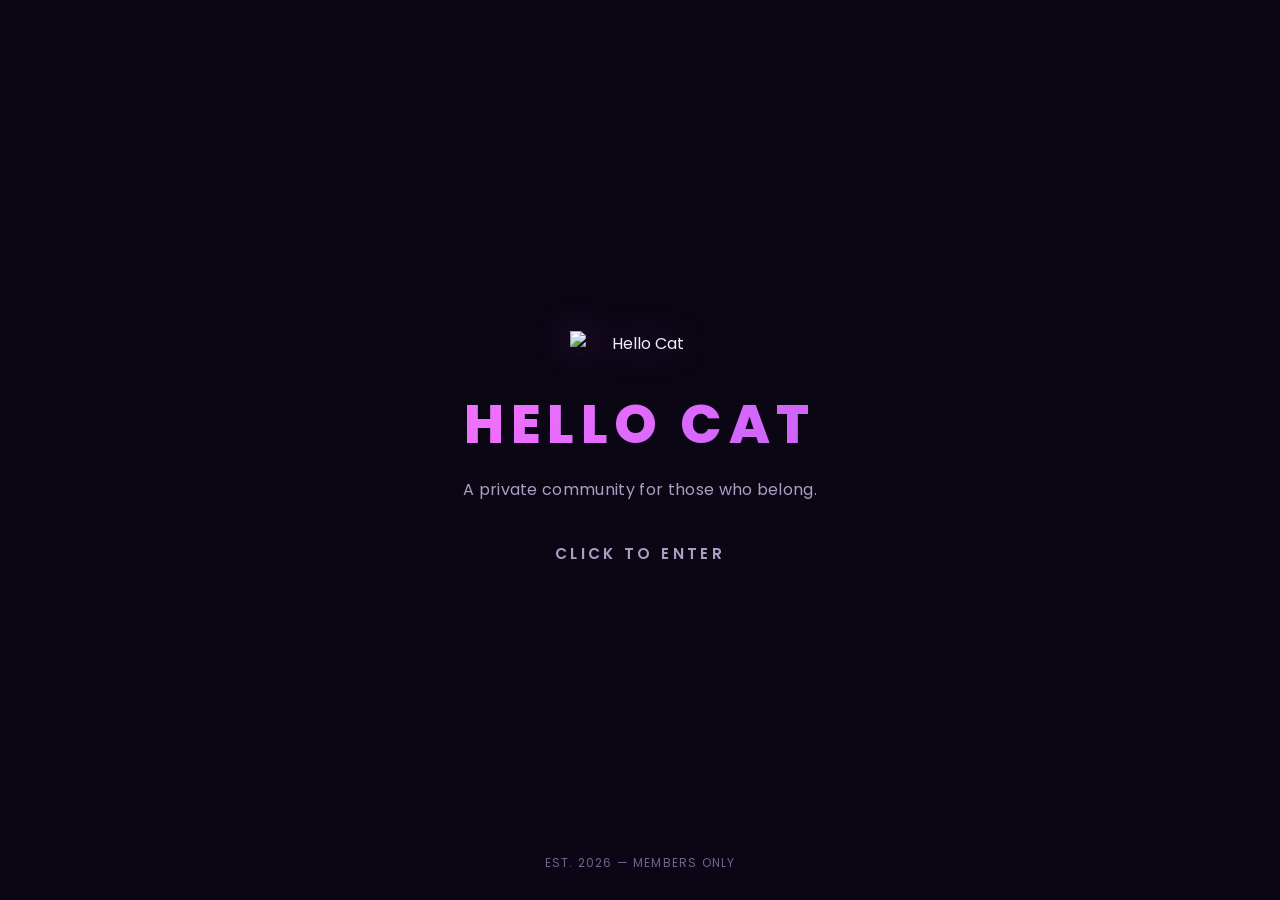
==== index.html @ c3f555b9 "Add files via upload" ====
<!DOCTYPE html>
<html lang="en">
<head>
<meta charset="UTF-8">
<meta name="viewport" content="width=device-width, initial-scale=1.0">
<meta name="description" content="Hello Cat (HC) is a hacking and development collective focused on cybersecurity, programming, reverse engineering, and electronics.">
<meta name="theme-color" content="#0a0613">
<meta name="robots" content="index, follow">
<link rel="canonical" href="https://helloc.at/">

<!-- Open Graph / Social Media Preview -->
<meta property="og:site_name" content="Hello Cat">
<meta property="og:title" content="Hello Cat">
<meta property="og:description" content="Hello Cat (HC) is a hacking and development collective focused on cybersecurity, programming, reverse engineering, and electronics.">
<meta property="og:type" content="website">
<meta property="og:url" content="https://helloc.at/">
<meta property="og:image" content="https://helloc.at/assets/embed.png">
<meta property="og:image:type" content="image/png">
<meta property="og:image:width" content="512">
<meta property="og:image:height" content="512">
<meta property="og:image:alt" content="Hello Cat emblem">

<!-- Twitter / Discord Card -->
<meta name="twitter:card" content="summary">
<meta name="twitter:title" content="Hello Cat">
<meta name="twitter:description" content="Hello Cat (HC) is a hacking and development collective focused on cybersecurity, programming, reverse engineering, and electronics.">
<meta name="twitter:image" content="https://helloc.at/assets/embed.png">
<meta name="twitter:image:alt" content="Hello Cat emblem">

<title>Hello Cat</title>
<link rel="icon" href="assets/logo.webp" type="image/webp">
<link rel="apple-touch-icon" href="assets/embed.png">
<link rel="preconnect" href="https://fonts.googleapis.com">
<link rel="preconnect" href="https://fonts.gstatic.com" crossorigin>
<link href="https://fonts.googleapis.com/css2?family=Poppins:wght@400;500;600;700&display=swap" rel="stylesheet">
<link rel="stylesheet" href="css/reset.css?v=5">
<link rel="stylesheet" href="css/variables.css?v=5">
<link rel="stylesheet" href="css/gate.css?v=5">
<link rel="stylesheet" href="css/layout.css?v=5">
<link rel="stylesheet" href="css/components.css?v=5">
<link rel="stylesheet" href="css/tabs.css?v=5">
<link rel="stylesheet" href="css/modal.css?v=5">
<link rel="stylesheet" href="css/animations.css?v=5">
<link rel="stylesheet" href="css/responsive.css?v=5">
<link rel="stylesheet" href="css/music-player.css?v=5">
</head>
<body>

<div id="gate" class="gate">
  <div class="gate__bg"></div>

  <div class="gate__content">
    <img class="logo logo--xl" src="assets/logo.webp" alt="Hello Cat">
    <h1 class="gate__title">HELLO CAT</h1>
    <p class="gate__subtitle">A private community for those who belong.</p>
    <button id="enterBtn" class="btn btn--enter" type="button">
      <span>Click to Enter</span>
    </button>
  </div>

  <div class="gate__footer">est. 2026 &mdash; members only</div>
</div>

<div id="app" class="app" hidden>
  <header class="topbar">
    <div class="topbar__brand">
      <img class="logo logo--sm" src="assets/logo.webp" alt="Hello Cat">
      <span class="topbar__name">HELLO CAT</span>
    </div>
    <nav class="tabs" role="tablist" aria-label="Main navigation">
      <span class="tabs__indicator" aria-hidden="true"></span>
      <button class="tabs__item is-active" role="tab" aria-selected="true" data-tab="faces" type="button">Faces of HC</button>
      <button class="tabs__item" role="tab" aria-selected="false" data-tab="discord" type="button">Discord</button>
      <button class="tabs__item" role="tab" aria-selected="false" data-tab="store" type="button">Store</button>
    </nav>
    <button class="burger" id="burgerBtn" type="button" aria-label="Toggle menu">
      <span></span><span></span><span></span>
    </button>
  </header>

  <nav class="tabs tabs--mobile" id="mobileTabs" role="tablist" aria-label="Main navigation mobile" hidden>
    <span class="tabs__indicator" aria-hidden="true"></span>
    <button class="tabs__item is-active" role="tab" aria-selected="true" data-tab="faces" type="button">Faces of HC</button>
    <button class="tabs__item" role="tab" aria-selected="false" data-tab="discord" type="button">Discord</button>
    <button class="tabs__item" role="tab" aria-selected="false" data-tab="store" type="button">Store</button>
  </nav>

  <main class="main">

    <section class="panel is-active" id="panel-faces" role="tabpanel">
      <div class="section-head">
        <h2>Faces of HC</h2>
        <p>Meet the members behind the name.</p>
      </div>
      <div class="members-grid" id="membersGrid"></div>
    </section>

    <section class="panel" id="panel-discord" role="tabpanel" hidden>
      <div class="section-head">
        <h2>Join the Discord</h2>
        <p>Come hang out, chat, and stay up to date.</p>
      </div>
      <div class="discord-card">
        <div class="discord-card__icon">
          <img src="assets/discord-icon.webp" alt="Hello Cat">
        </div>
        <h3 class="discord-card__title" id="discordName">Hello Cat</h3>
        <p class="discord-card__desc">Hello Cat (HC) is a hacking and development collective focused on cybersecurity, programming, reverse engineering, and electronics. Explore projects, collaborate, and join the team through technical challenges.</p>
        <div class="discord-card__stats">
          <div>
            <strong id="onlineCount">0</strong>
            <span><i class="online-dot"></i>Online Now</span>
          </div>
        </div>
        <a class="btn btn--discord" id="discordInvite" href="https://discord.gg/" target="_blank" rel="noopener noreferrer">Join Server</a>
      </div>
    </section>

    <section class="panel" id="panel-store" role="tabpanel" hidden>
      <div class="section-head">
        <h2>Store</h2>
        <p>Official Hello Cat items and perks.</p>
      </div>
      <div class="store-grid" id="storeGrid" hidden></div>
      <div class="coming-soon" id="storeEmpty">
        <span class="coming-soon__icon">
          <svg viewBox="0 0 24 24" fill="none" stroke="currentColor" stroke-width="1.6"><path d="M21 8l-9-5-9 5 9 5 9-5z"/><path d="M3 8v8l9 5 9-5V8"/><path d="M12 13v8"/></svg>
        </span>
        <h3 class="coming-soon__title">Coming Soon</h3>
        <p class="coming-soon__desc">The store is still brewing. Check back soon.</p>
      </div>
    </section>

  </main>

  <footer class="site-footer">
    <span>&copy; 2026 Hello Cat. <button class="footer-link" id="disclaimerTrigger" type="button">All rights reserved.</button></span>
  </footer>

  <div class="music-player" id="musicPlayer">
    <audio id="musicPlayerAudio" src="assets/audio/eclipse.mp3" preload="metadata" loop></audio>
    <div class="music-player__bar">
      <span class="music-player__label">Now Playing</span>
      <button class="music-player__toggle" id="musicPlayerToggle" type="button" aria-label="Toggle player">
        <svg viewBox="0 0 24 24" fill="none" stroke="currentColor" stroke-width="2" stroke-linecap="round" stroke-linejoin="round"><path d="M6 9l6 6 6-6"/></svg>
      </button>
    </div>
    <div class="music-player__frame-wrap">
      <div class="music-player__controls">
        <button class="music-player__vinyl" id="musicPlayerPlay" type="button" aria-label="Play">
          <span class="music-player__vinyl-disc">
            <span class="music-player__vinyl-label"></span>
          </span>
          <span class="music-player__play-icon">
            <svg class="icon-play" viewBox="0 0 24 24" fill="currentColor"><path d="M8 5v14l11-7z"/></svg>
            <svg class="icon-pause" viewBox="0 0 24 24" fill="currentColor"><path d="M6 5h4v14H6zM14 5h4v14h-4z"/></svg>
          </span>
        </button>
        <div class="music-player__meta">
          <div class="music-player__track">Eclipse</div>
          <div class="music-player__artist">Hotel Pools</div>
          <div class="music-player__progress">
            <div class="music-player__progress-fill" id="musicPlayerProgressFill"></div>
          </div>
        </div>
      </div>
    </div>
  </div>
</div>

<div class="modal" id="disclaimerModal" hidden>
  <div class="modal__overlay" id="disclaimerOverlay"></div>
  <div class="modal__panel" role="dialog" aria-modal="true" aria-labelledby="disclaimerTitle">
    <button class="modal__close" id="disclaimerClose" type="button" aria-label="Close">&times;</button>
    <h3 class="modal__title" id="disclaimerTitle">Responsible Use &amp; Disclaimer</h3>
    <p>Hello Cat develops software for educational, research, and authorized security testing purposes.</p>
    <p>We do not condone or encourage malicious activity, unauthorized access, or unlawful use of our software.</p>
    <p>Users are responsible for ensuring their use of HC software complies with applicable laws and regulations. Hello Cat does not endorse or authorize the misuse of its tools.</p>
  </div>
</div>

<script src="js/data.js?v=4"></script>
<script src="js/gate.js?v=4"></script>
<script src="js/tabs.js?v=4"></script>
<script src="js/modal.js?v=4"></script>
<script src="js/render.js?v=4"></script>
<script src="js/app.js?v=4"></script>
<script src="js/music-player.js?v=4"></script>
<script type="module" src="https://static.cloudflareinsights.com/beacon.min.js/vce701823e78c4301a35b7e07294d87301792088814092" integrity="sha512-UKNk8GbxkABxKcXYuLkO16EleLGUkcvJWtpSNmExE0Too3ZaFAxTscNWEc1OdAv5/BikHawapSCaiD2XCmp+Bw==" data-cf-beacon='{"version":"2024.11.0","token":"ff974909bb284272913c31da78ba11cb","r":1,"spa":2}' crossorigin="anonymous"></script>
</body>
</html>
---- css/variables.css ----
:root {
  --color-bg: #0a0613;
  --color-bg-alt: #120a22;
  --color-surface: #16102a;
  --color-surface-alt: #1c1333;
  --color-border: #2c2049;

  --color-text: #f1edf9;
  --color-text-muted: #a99fc2;
  --color-text-faint: #6f6490;

  --color-primary: #a855f7;
  --color-primary-light: #d946ef;
  --color-primary-dark: #7c3aed;

  --gradient-brand: linear-gradient(135deg, #ff5fdb 0%, #a855f7 50%, #7c3aed 100%);
  --gradient-text: linear-gradient(135deg, #f472ff 0%, #a855f7 100%);
  --gradient-bg: radial-gradient(circle at 20% 20%, rgba(168, 85, 247, 0.18), transparent 40%),
    radial-gradient(circle at 80% 70%, rgba(217, 70, 239, 0.14), transparent 45%),
    #0a0613;

  --shadow-glow: 0 0 40px rgba(168, 85, 247, 0.35);
  --shadow-card: 0 10px 30px rgba(0, 0, 0, 0.45);

  --radius-sm: 8px;
  --radius-md: 14px;
  --radius-lg: 22px;
  --radius-full: 999px;

  --header-height: 76px;
  --transition-fast: 0.18s ease;
  --transition-med: 0.35s ease;
}
---- css/gate.css ----
.gate {
  position: fixed;
  inset: 0;
  z-index: 100;
  display: flex;
  flex-direction: column;
  align-items: center;
  justify-content: center;
  background: var(--color-bg);
  overflow: hidden;
  cursor: pointer;
  transition: opacity var(--transition-med), visibility var(--transition-med);
}

.gate.is-leaving {
  opacity: 0;
  visibility: hidden;
  pointer-events: none;
}

.gate__bg {
  position: absolute;
  inset: -2%;
  background: var(--color-bg) url("../assets/background.webp") 75% center / cover no-repeat;
  transition: transform 0.2s ease-out;
  will-change: transform;
}

.gate__bg::after {
  content: "";
  position: absolute;
  inset: 0;
  background: linear-gradient(90deg, rgba(10, 6, 19, 0.75) 0%, rgba(10, 6, 19, 0.55) 35%, rgba(10, 6, 19, 0.15) 60%, transparent 80%);
}

.gate__content {
  position: relative;
  z-index: 2;
  display: flex;
  flex-direction: column;
  align-items: center;
  text-align: center;
  padding: 0 24px;
  animation: gate-rise 0.8s ease both;
}

@keyframes gate-rise {
  from { opacity: 0; transform: translateY(24px); }
  to { opacity: 1; transform: translateY(0); }
}

.gate__title {
  margin-top: 28px;
  font-size: clamp(2.2rem, 6vw, 3.4rem);
  font-weight: 800;
  letter-spacing: 0.12em;
  background: var(--gradient-text);
  -webkit-background-clip: text;
  background-clip: text;
  color: transparent;
}

.gate__subtitle {
  margin-top: 12px;
  color: var(--color-text-muted);
  font-size: 1rem;
  letter-spacing: 0.02em;
}

.btn--enter {
  position: relative;
  margin-top: 40px;
  padding-bottom: 4px;
  font-size: 0.95rem;
  font-weight: 600;
  letter-spacing: 0.22em;
  text-transform: uppercase;
  color: var(--color-text-muted);
  transition: color var(--transition-fast), letter-spacing var(--transition-fast);
}

.btn--enter::after {
  content: "";
  position: absolute;
  left: 50%;
  bottom: 0;
  width: 0;
  height: 1px;
  background: var(--gradient-brand);
  transform: translateX(-50%);
  transition: width var(--transition-med);
}

.btn--enter:hover {
  color: #fff;
  letter-spacing: 0.28em;
}

.btn--enter:hover::after {
  width: 100%;
}

.gate__footer {
  position: absolute;
  bottom: 28px;
  z-index: 2;
  font-size: 0.75rem;
  letter-spacing: 0.1em;
  text-transform: uppercase;
  color: var(--color-text-faint);
}
---- css/layout.css ----
.app {
  min-height: 100vh;
  background: var(--gradient-bg);
}

.logo {
  object-fit: contain;
  filter: drop-shadow(0 0 18px rgba(217, 70, 239, 0.45));
}

.logo--xl {
  width: 140px;
}

.logo--sm {
  width: 40px;
}

.topbar {
  position: sticky;
  top: 0;
  z-index: 40;
  display: grid;
  grid-template-columns: 1fr auto 1fr;
  align-items: center;
  height: var(--header-height);
  padding: 0 32px;
  background: rgba(10, 6, 19, 0.75);
  backdrop-filter: blur(14px);
  border-bottom: 1px solid var(--color-border);
}

.topbar .tabs {
  grid-column: 2;
  justify-self: center;
}

.topbar .burger {
  grid-column: 3;
  justify-self: end;
}

.topbar__brand {
  display: flex;
  align-items: center;
  gap: 12px;
}

.topbar__name {
  font-weight: 700;
  letter-spacing: 0.14em;
  font-size: 0.95rem;
  color: var(--color-text-muted);
}

.burger {
  display: none;
  flex-direction: column;
  gap: 5px;
  padding: 8px;
}

.burger span {
  width: 22px;
  height: 2px;
  background: var(--color-text);
  border-radius: 2px;
  transition: transform var(--transition-fast), opacity var(--transition-fast);
}

.main {
  max-width: 1120px;
  margin: 0 auto;
  padding: 56px 32px 80px;
}

.section-head {
  margin-bottom: 36px;
}

.section-head h2 {
  font-size: clamp(1.6rem, 3vw, 2.2rem);
  font-weight: 800;
  background: var(--gradient-text);
  -webkit-background-clip: text;
  background-clip: text;
  color: transparent;
}

.section-head p {
  margin-top: 8px;
  color: var(--color-text-muted);
}

.site-footer {
  padding: 28px 32px;
  text-align: center;
  color: var(--color-text-faint);
  font-size: 0.8rem;
  border-top: 1px solid var(--color-border);
}

.footer-link {
  color: inherit;
  text-decoration: underline;
  text-underline-offset: 2px;
  text-decoration-color: var(--color-border);
  transition: color var(--transition-fast), text-decoration-color var(--transition-fast);
}

.footer-link:hover {
  color: var(--color-primary-light);
  text-decoration-color: var(--color-primary-light);
}
---- css/components.css ----
.members-grid {
  display: grid;
  grid-template-columns: repeat(auto-fit, minmax(190px, 1fr));
  gap: 26px;
  max-width: 1040px;
  margin: 0 auto;
}

.member-card {
  position: relative;
  padding: 36px 24px 32px;
  background: linear-gradient(165deg, var(--color-surface-alt) 0%, var(--color-surface) 55%);
  border: 1px solid var(--color-border);
  border-radius: var(--radius-lg);
  text-align: center;
  overflow: hidden;
  box-shadow: 0 1px 0 rgba(255, 255, 255, 0.04) inset, 0 16px 28px -20px rgba(0, 0, 0, 0.6);
  transition: transform var(--transition-med), border-color var(--transition-fast), box-shadow var(--transition-med);
}

.member-card::before {
  content: "";
  position: absolute;
  inset: 0;
  background: var(--gradient-brand);
  opacity: 0;
  transition: opacity var(--transition-fast);
}

.member-card::after {
  content: "";
  position: absolute;
  top: -40%;
  left: 50%;
  width: 140%;
  height: 70%;
  background: radial-gradient(circle, rgba(168, 85, 247, 0.35), transparent 65%);
  transform: translateX(-50%);
  opacity: 0;
  transition: opacity var(--transition-med);
  pointer-events: none;
}

.member-card:hover {
  transform: translateY(-10px) scale(1.015);
  border-color: var(--color-primary);
  box-shadow: 0 1px 0 rgba(255, 255, 255, 0.06) inset, 0 24px 40px -18px rgba(0, 0, 0, 0.65), 0 0 0 1px rgba(168, 85, 247, 0.5), var(--shadow-glow);
}

.member-card:hover::before {
  opacity: 0.08;
}

.member-card:hover::after {
  opacity: 1;
}

.member-card:hover .member-card__ring {
  transform: scale(1.05);
}

.member-card__ring {
  position: relative;
  width: 108px;
  height: 108px;
  margin: 0 auto 20px;
  border-radius: 50%;
  padding: 3px;
  background: var(--gradient-brand);
  transition: transform var(--transition-med);
}

.member-card__avatar {
  position: relative;
  width: 100%;
  height: 100%;
  border-radius: 50%;
  overflow: hidden;
  background: var(--color-surface-alt);
  display: flex;
  align-items: center;
  justify-content: center;
  border: 3px solid var(--color-bg);
}

.member-card__avatar img {
  width: 100%;
  height: 100%;
  object-fit: cover;
}

.member-card__fallback {
  display: none;
  align-items: center;
  justify-content: center;
  width: 100%;
  height: 100%;
  font-size: 1.8rem;
  font-weight: 700;
  color: #fff;
  background: var(--gradient-brand);
}

.member-card__name {
  position: relative;
  font-weight: 700;
  font-size: 1.15rem;
}

.member-card__role {
  position: relative;
  margin-top: 4px;
  font-size: 0.78rem;
  font-weight: 600;
  letter-spacing: 0.08em;
  text-transform: uppercase;
  background: var(--gradient-text);
  -webkit-background-clip: text;
  background-clip: text;
  color: transparent;
}

.member-card__bio {
  position: relative;
  margin-top: 14px;
  font-size: 0.88rem;
  color: var(--color-text-muted);
  line-height: 1.6;
}

.discord-card {
  max-width: 460px;
  margin: 0 auto;
  padding: 44px 36px;
  text-align: center;
  background: var(--color-surface);
  border: 1px solid var(--color-border);
  border-radius: var(--radius-lg);
  box-shadow: var(--shadow-card);
}

.discord-card__icon {
  width: 74px;
  height: 74px;
  margin: 0 auto 20px;
  display: flex;
  align-items: center;
  justify-content: center;
  border-radius: 50%;
  overflow: hidden;
  background: var(--color-bg);
  box-shadow: 0 0 0 3px var(--color-surface), 0 0 24px rgba(217, 70, 239, 0.4);
}

.discord-card__icon img {
  width: 100%;
  height: 100%;
  object-fit: cover;
}

.discord-card__title {
  font-size: 1.3rem;
  font-weight: 700;
}

.discord-card__desc {
  margin-top: 10px;
  color: var(--color-text-muted);
  font-size: 0.9rem;
  line-height: 1.6;
}

.discord-card__stats {
  display: flex;
  justify-content: center;
  margin: 28px 0;
}

.discord-card__stats strong {
  display: block;
  font-size: 1.4rem;
  font-weight: 800;
  color: #fff;
}

.discord-card__stats span {
  display: inline-flex;
  align-items: center;
  gap: 6px;
  font-size: 0.75rem;
  letter-spacing: 0.06em;
  text-transform: uppercase;
  color: var(--color-text-faint);
}

.online-dot {
  width: 8px;
  height: 8px;
  border-radius: 50%;
  background: #22c55e;
  box-shadow: 0 0 8px #22c55e;
}

.btn--discord {
  display: inline-block;
  width: 100%;
  padding: 14px;
  font-weight: 700;
  letter-spacing: 0.03em;
  color: #fff;
  background: var(--gradient-brand);
  border-radius: var(--radius-full);
  box-shadow: 0 10px 25px rgba(168, 85, 247, 0.35);
  transition: transform var(--transition-fast), box-shadow var(--transition-fast);
}

.btn--discord:hover {
  transform: translateY(-2px);
  box-shadow: 0 14px 32px rgba(217, 70, 239, 0.45);
}

.store-grid {
  display: grid;
  grid-template-columns: repeat(auto-fit, minmax(230px, 1fr));
  gap: 24px;
}

.store-card {
  position: relative;
  display: flex;
  flex-direction: column;
  background: linear-gradient(165deg, var(--color-surface-alt) 0%, var(--color-surface) 55%);
  border: 1px solid var(--color-border);
  border-radius: var(--radius-lg);
  overflow: hidden;
  box-shadow: 0 1px 0 rgba(255, 255, 255, 0.04) inset, 0 16px 28px -20px rgba(0, 0, 0, 0.6);
  transition: transform var(--transition-med), border-color var(--transition-fast), box-shadow var(--transition-med);
}

.store-card:hover {
  transform: translateY(-8px) scale(1.01);
  border-color: var(--color-primary);
  box-shadow: 0 1px 0 rgba(255, 255, 255, 0.06) inset, 0 24px 40px -18px rgba(0, 0, 0, 0.65), 0 0 0 1px rgba(168, 85, 247, 0.5), var(--shadow-glow);
}

.store-card__media {
  position: relative;
  height: 140px;
  display: flex;
  align-items: center;
  justify-content: center;
  background: var(--color-surface-alt);
  color: var(--color-primary-light);
}

.store-card__media::after {
  content: "";
  position: absolute;
  inset: 0;
  background: var(--gradient-brand);
  opacity: 0.12;
}

.store-card__media svg,
.store-card__media img {
  position: relative;
  width: 46px;
  height: 46px;
}

.store-card__media img {
  width: 100%;
  height: 100%;
  object-fit: cover;
}

.store-card__badge {
  position: absolute;
  top: 12px;
  left: 12px;
  z-index: 1;
  padding: 4px 10px;
  font-size: 0.65rem;
  font-weight: 700;
  letter-spacing: 0.05em;
  text-transform: uppercase;
  border-radius: var(--radius-full);
  background: var(--gradient-brand);
  color: #fff;
}

.store-card__body {
  padding: 18px 20px 22px;
  display: flex;
  flex-direction: column;
  flex: 1;
}

.store-card__title {
  font-weight: 700;
  font-size: 1rem;
}

.store-card__desc {
  margin-top: 6px;
  font-size: 0.82rem;
  color: var(--color-text-muted);
  line-height: 1.5;
  flex: 1;
}

.store-card__footer {
  display: flex;
  align-items: center;
  justify-content: space-between;
  margin-top: 18px;
}

.store-card__price {
  font-weight: 800;
  font-size: 1.1rem;
  color: #fff;
}

.btn--buy {
  padding: 9px 18px;
  font-size: 0.8rem;
  font-weight: 600;
  border-radius: var(--radius-full);
  background: var(--color-surface-alt);
  border: 1px solid var(--color-primary);
  color: var(--color-primary-light);
  transition: background var(--transition-fast), color var(--transition-fast);
}

.btn--buy:hover {
  background: var(--gradient-brand);
  color: #fff;
}

.btn--buy:disabled {
  opacity: 0.5;
  cursor: not-allowed;
}

.btn--buy:disabled:hover {
  background: var(--color-surface-alt);
  color: var(--color-primary-light);
}

.coming-soon {
  display: flex;
  flex-direction: column;
  align-items: center;
  text-align: center;
  padding: 80px 20px;
}

.coming-soon[hidden],
.store-grid[hidden] {
  display: none;
}

.coming-soon__icon {
  width: 74px;
  height: 74px;
  margin-bottom: 24px;
  display: flex;
  align-items: center;
  justify-content: center;
  border-radius: 50%;
  background: var(--color-surface);
  border: 1px solid var(--color-border);
  color: var(--color-primary-light);
  box-shadow: var(--shadow-glow);
}

.coming-soon__icon svg {
  width: 32px;
  height: 32px;
}

.coming-soon__title {
  font-size: 1.6rem;
  font-weight: 800;
  background: var(--gradient-text);
  -webkit-background-clip: text;
  background-clip: text;
  color: transparent;
}

.coming-soon__desc {
  margin-top: 10px;
  color: var(--color-text-muted);
  font-size: 0.9rem;
}
---- css/tabs.css ----
.tabs {
  position: relative;
  display: flex;
  align-items: center;
  gap: 28px;
  padding: 0 4px;
}

.tabs__item {
  padding: 10px 2px;
  font-size: 0.9rem;
  font-weight: 600;
  letter-spacing: 0.02em;
  color: var(--color-text-muted);
  transition: color var(--transition-fast);
}

.tabs__item:hover {
  color: var(--color-text);
}

.tabs__item.is-active {
  color: #fff;
}

.tabs--mobile {
  display: none;
  margin: 16px 20px 0;
  padding: 14px 20px;
  background: var(--color-surface);
  border: 1px solid var(--color-border);
  border-radius: var(--radius-md);
  flex-wrap: wrap;
  justify-content: center;
  gap: 24px;
}

.panel {
  animation: panel-fade 0.4s ease both;
}

.panel[hidden] {
  display: none;
}

@keyframes panel-fade {
  from { opacity: 0; transform: translateY(10px); }
  to { opacity: 1; transform: translateY(0); }
}
---- css/modal.css ----
.modal {
  position: fixed;
  inset: 0;
  z-index: 200;
  display: flex;
  align-items: center;
  justify-content: center;
  padding: 24px;
}

.modal[hidden] {
  display: none;
}

.modal__overlay {
  position: absolute;
  inset: 0;
  background: rgba(5, 3, 10, 0.8);
  backdrop-filter: blur(6px);
  animation: fade-up 0.25s ease both;
}

.modal__panel {
  position: relative;
  z-index: 1;
  max-width: 480px;
  width: 100%;
  max-height: 80vh;
  overflow-y: auto;
  padding: 36px 32px;
  background: var(--color-surface);
  border: 1px solid var(--color-border);
  border-radius: var(--radius-lg);
  box-shadow: var(--shadow-card), var(--shadow-glow);
  animation: fade-up 0.3s cubic-bezier(0.22, 1, 0.36, 1) both;
}

.modal__close {
  position: absolute;
  top: 16px;
  right: 16px;
  width: 32px;
  height: 32px;
  display: flex;
  align-items: center;
  justify-content: center;
  font-size: 1.4rem;
  line-height: 1;
  color: var(--color-text-muted);
  border-radius: 50%;
  transition: color var(--transition-fast), background var(--transition-fast);
}

.modal__close:hover {
  color: #fff;
  background: var(--color-surface-alt);
}

.modal__title {
  font-size: 1.2rem;
  font-weight: 800;
  margin-bottom: 16px;
  padding-right: 24px;
  background: var(--gradient-text);
  -webkit-background-clip: text;
  background-clip: text;
  color: transparent;
}

.modal__panel p {
  font-size: 0.88rem;
  line-height: 1.65;
  color: var(--color-text-muted);
}

.modal__panel p + p {
  margin-top: 14px;
}
---- css/animations.css ----
@keyframes fade-up {
  from { opacity: 0; transform: translateY(18px); }
  to { opacity: 1; transform: translateY(0); }
}

@keyframes gradient-shift {
  0% { background-position: 0% 50%; }
  50% { background-position: 100% 50%; }
  100% { background-position: 0% 50%; }
}

@keyframes shimmer {
  0% { transform: translateX(-120%); }
  100% { transform: translateX(220%); }
}

@keyframes float-y {
  0%, 100% { transform: translateY(0); }
  50% { transform: translateY(-8px); }
}

@keyframes pop-in {
  0% { opacity: 0; transform: scale(0.85); }
  100% { opacity: 1; transform: scale(1); }
}

@keyframes spin-slow {
  from { transform: rotate(0deg); }
  to { transform: rotate(360deg); }
}

.logo--xl {
  animation: pop-in 0.7s cubic-bezier(0.22, 1, 0.36, 1) both, float-y 5s ease-in-out 0.7s infinite;
}

.gate__title {
  background-size: 200% auto;
  animation: gradient-shift 6s ease-in-out infinite;
}

.section-head h2 {
  background-size: 200% auto;
  animation: gradient-shift 8s ease-in-out infinite;
}

.member-card,
.store-card {
  opacity: 0;
  animation: fade-up 0.6s cubic-bezier(0.22, 1, 0.36, 1) forwards;
  animation-delay: calc(var(--i, 0) * 60ms);
}

.coming-soon {
  animation: fade-up 0.6s cubic-bezier(0.22, 1, 0.36, 1) both;
}

.coming-soon__icon {
  animation: float-y 4s ease-in-out infinite;
}

.discord-card {
  animation: fade-up 0.6s cubic-bezier(0.22, 1, 0.36, 1) both;
}

.discord-card__icon {
  animation: float-y 4s ease-in-out infinite;
}

.btn--discord {
  position: relative;
  overflow: hidden;
}

.btn--discord::before {
  content: "";
  position: absolute;
  top: 0;
  left: 0;
  width: 40%;
  height: 100%;
  background: linear-gradient(120deg, transparent, rgba(255, 255, 255, 0.35), transparent);
  transform: translateX(-120%);
}

.btn--discord:hover::before {
  animation: shimmer 1.1s ease forwards;
}

.member-card__status.is-online {
  box-shadow: 0 0 0 0 rgba(34, 197, 94, 0.6);
  animation: status-pulse 2s ease-out infinite;
}

@keyframes status-pulse {
  0% { box-shadow: 0 0 0 0 rgba(34, 197, 94, 0.5); }
  70% { box-shadow: 0 0 0 8px rgba(34, 197, 94, 0); }
  100% { box-shadow: 0 0 0 0 rgba(34, 197, 94, 0); }
}

.tabs__indicator {
  position: absolute;
  bottom: -4px;
  left: 0;
  height: 3px;
  border-radius: var(--radius-full);
  background: var(--gradient-brand);
  box-shadow: 0 0 12px rgba(217, 70, 239, 0.7);
  transition: transform 0.35s cubic-bezier(0.65, 0, 0.35, 1), width 0.35s cubic-bezier(0.65, 0, 0.35, 1);
}

.tabs__item {
  position: relative;
}

@media (prefers-reduced-motion: reduce) {
  *,
  *::before,
  *::after {
    animation-duration: 0.01ms !important;
    animation-iteration-count: 1 !important;
    transition-duration: 0.01ms !important;
  }
}
---- css/responsive.css ----
@media (max-width: 700px) {
  .members-grid {
    grid-template-columns: repeat(2, 1fr);
    max-width: 400px;
    gap: 16px;
  }

  .member-card {
    padding: 24px 14px 22px;
  }

  .member-card__ring {
    width: 84px;
    height: 84px;
  }
}

@media (max-width: 420px) {
  .members-grid {
    grid-template-columns: 1fr;
    max-width: 300px;
  }
}

@media (max-width: 860px) {
  .gate__cat {
    opacity: 0.35;
    width: 70vw;
  }

  .topbar__name {
    display: none;
  }

  .tabs {
    display: none;
  }

  .tabs--mobile.is-open {
    display: flex;
  }

  .burger {
    display: flex;
  }

  .main {
    padding: 40px 20px 60px;
  }
}

@media (max-width: 520px) {
  .gate__title {
    font-size: 2rem;
  }

  .discord-card {
    padding: 32px 22px;
  }

  .discord-card__stats {
    gap: 24px;
  }
}
---- css/music-player.css ----
.music-player {
  position: fixed;
  right: 20px;
  bottom: 20px;
  width: 320px;
  max-width: calc(100vw - 32px);
  z-index: 500;
  background: var(--color-surface);
  border: 1px solid var(--color-border);
  border-radius: var(--radius-md);
  box-shadow: var(--shadow-card);
  overflow: hidden;
  transition: var(--transition-med);
}

.music-player__bar {
  display: flex;
  align-items: center;
  justify-content: space-between;
  gap: 8px;
  padding: 8px 12px;
  background: var(--color-surface-alt);
  border-bottom: 1px solid var(--color-border);
}

.music-player__label {
  font-size: 12px;
  font-weight: 600;
  letter-spacing: 0.04em;
  text-transform: uppercase;
  color: var(--color-text-muted);
}

.music-player__toggle {
  display: flex;
  align-items: center;
  justify-content: center;
  width: 22px;
  height: 22px;
  border: none;
  background: transparent;
  color: var(--color-text-muted);
  cursor: pointer;
  border-radius: var(--radius-sm);
  transition: var(--transition-fast);
}

.music-player__toggle:hover {
  color: var(--color-text);
  background: var(--color-surface);
}

.music-player__toggle svg {
  width: 14px;
  height: 14px;
  transition: transform var(--transition-fast);
}

.music-player.is-collapsed .music-player__toggle svg {
  transform: rotate(180deg);
}

.music-player__frame-wrap {
  height: 72px;
  transition: var(--transition-med);
  overflow: hidden;
}

.music-player.is-collapsed .music-player__frame-wrap {
  height: 0;
}

.music-player__controls {
  display: flex;
  align-items: center;
  gap: 12px;
  padding: 12px;
}

.music-player__vinyl {
  position: relative;
  flex: none;
  width: 44px;
  height: 44px;
  padding: 0;
  border: none;
  background: none;
  cursor: pointer;
  transition: var(--transition-fast);
}

.music-player__vinyl:hover {
  transform: scale(1.05);
}

.music-player__vinyl-disc {
  display: block;
  width: 100%;
  height: 100%;
  border-radius: var(--radius-full);
  background:
    repeating-radial-gradient(
      circle at 50% 50%,
      #0c0a12 0px,
      #0c0a12 2px,
      #211c30 2px,
      #211c30 3px
    );
  box-shadow: 0 2px 10px rgba(0, 0, 0, 0.6), inset 0 0 0 1px rgba(255, 255, 255, 0.06);
  animation: vinyl-spin 3.2s linear infinite;
  animation-play-state: paused;
}

.music-player.is-playing .music-player__vinyl-disc {
  animation-play-state: running;
}

.music-player__vinyl-label {
  position: absolute;
  top: 50%;
  left: 50%;
  width: 16px;
  height: 16px;
  transform: translate(-50%, -50%);
  border-radius: var(--radius-full);
  background: var(--gradient-brand);
  box-shadow: 0 0 0 2px rgba(12, 10, 18, 0.8);
}

.music-player__vinyl-label::after {
  content: "";
  position: absolute;
  top: 50%;
  left: 50%;
  width: 4px;
  height: 4px;
  border-radius: var(--radius-full);
  background: #0c0a12;
  transform: translate(-50%, -50%);
}

.music-player__play-icon {
  position: absolute;
  inset: 0;
  display: flex;
  align-items: center;
  justify-content: center;
  color: #fff;
  pointer-events: none;
}

.music-player__play-icon svg {
  width: 16px;
  height: 16px;
  filter: drop-shadow(0 1px 3px rgba(0, 0, 0, 0.85));
}

.music-player__play-icon .icon-pause {
  display: none;
}

.music-player.is-playing .music-player__play-icon .icon-play {
  display: none;
}

.music-player.is-playing .music-player__play-icon .icon-pause {
  display: block;
}

@keyframes vinyl-spin {
  to {
    transform: rotate(360deg);
  }
}

.music-player__meta {
  min-width: 0;
  flex: 1;
}

.music-player__track {
  font-size: 14px;
  font-weight: 600;
  color: var(--color-text);
  white-space: nowrap;
  overflow: hidden;
  text-overflow: ellipsis;
}

.music-player__artist {
  font-size: 12px;
  color: var(--color-text-muted);
  white-space: nowrap;
  overflow: hidden;
  text-overflow: ellipsis;
  margin-bottom: 8px;
}

.music-player__progress {
  width: 100%;
  height: 4px;
  border-radius: var(--radius-full);
  background: var(--color-border);
  overflow: hidden;
  cursor: pointer;
}

.music-player__progress-fill {
  height: 100%;
  width: 0%;
  background: var(--gradient-brand);
  border-radius: var(--radius-full);
}

@media (max-width: 560px) {
  .music-player {
    right: 16px;
    left: 16px;
    width: auto;
    bottom: 16px;
  }
}
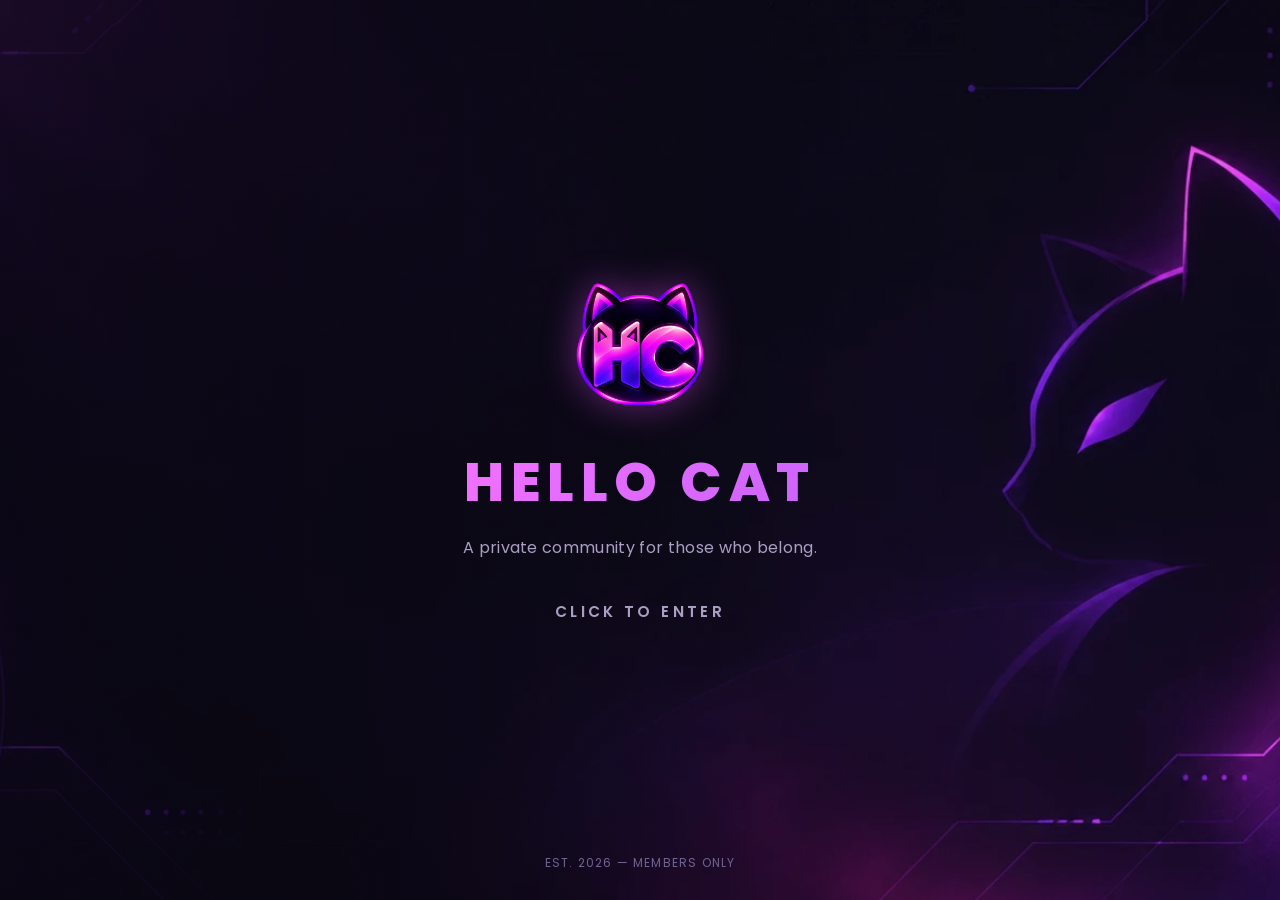
==== commit 73c97d24: "Fix Discord invite and add protected file downloads portal" ====
--- a/index.html
+++ b/index.html
@@ -7,8 +7,6 @@
 <meta name="theme-color" content="#0a0613">
 <meta name="robots" content="index, follow">
 <link rel="canonical" href="https://helloc.at/">
-
-<!-- Open Graph / Social Media Preview -->
 <meta property="og:site_name" content="Hello Cat">
 <meta property="og:title" content="Hello Cat">
 <meta property="og:description" content="Hello Cat (HC) is a hacking and development collective focused on cybersecurity, programming, reverse engineering, and electronics.">
@@ -19,14 +17,11 @@
 <meta property="og:image:width" content="512">
 <meta property="og:image:height" content="512">
 <meta property="og:image:alt" content="Hello Cat emblem">
-
-<!-- Twitter / Discord Card -->
 <meta name="twitter:card" content="summary">
 <meta name="twitter:title" content="Hello Cat">
 <meta name="twitter:description" content="Hello Cat (HC) is a hacking and development collective focused on cybersecurity, programming, reverse engineering, and electronics.">
 <meta name="twitter:image" content="https://helloc.at/assets/embed.png">
 <meta name="twitter:image:alt" content="Hello Cat emblem">
-
 <title>Hello Cat</title>
 <link rel="icon" href="assets/logo.webp" type="image/webp">
 <link rel="apple-touch-icon" href="assets/embed.png">
@@ -45,22 +40,16 @@
 <link rel="stylesheet" href="css/music-player.css?v=5">
 </head>
 <body>
-
 <div id="gate" class="gate">
   <div class="gate__bg"></div>
-
   <div class="gate__content">
     <img class="logo logo--xl" src="assets/logo.webp" alt="Hello Cat">
     <h1 class="gate__title">HELLO CAT</h1>
     <p class="gate__subtitle">A private community for those who belong.</p>
-    <button id="enterBtn" class="btn btn--enter" type="button">
-      <span>Click to Enter</span>
-    </button>
+    <button id="enterBtn" class="btn btn--enter" type="button"><span>Click to Enter</span></button>
   </div>
-
   <div class="gate__footer">est. 2026 &mdash; members only</div>
 </div>
-
 <div id="app" class="app" hidden>
   <header class="topbar">
     <div class="topbar__brand">
@@ -73,54 +62,33 @@
       <button class="tabs__item" role="tab" aria-selected="false" data-tab="discord" type="button">Discord</button>
       <button class="tabs__item" role="tab" aria-selected="false" data-tab="store" type="button">Store</button>
     </nav>
-    <button class="burger" id="burgerBtn" type="button" aria-label="Toggle menu">
-      <span></span><span></span><span></span>
-    </button>
+    <button class="burger" id="burgerBtn" type="button" aria-label="Toggle menu"><span></span><span></span><span></span></button>
   </header>
-
   <nav class="tabs tabs--mobile" id="mobileTabs" role="tablist" aria-label="Main navigation mobile" hidden>
     <span class="tabs__indicator" aria-hidden="true"></span>
     <button class="tabs__item is-active" role="tab" aria-selected="true" data-tab="faces" type="button">Faces of HC</button>
     <button class="tabs__item" role="tab" aria-selected="false" data-tab="discord" type="button">Discord</button>
     <button class="tabs__item" role="tab" aria-selected="false" data-tab="store" type="button">Store</button>
   </nav>
-
   <main class="main">
-
     <section class="panel is-active" id="panel-faces" role="tabpanel">
-      <div class="section-head">
-        <h2>Faces of HC</h2>
-        <p>Meet the members behind the name.</p>
-      </div>
+      <div class="section-head"><h2>Faces of HC</h2><p>Meet the members behind the name.</p></div>
       <div class="members-grid" id="membersGrid"></div>
     </section>
-
     <section class="panel" id="panel-discord" role="tabpanel" hidden>
-      <div class="section-head">
-        <h2>Join the Discord</h2>
-        <p>Come hang out, chat, and stay up to date.</p>
-      </div>
+      <div class="section-head"><h2>Join the Discord</h2><p>Come hang out, chat, and stay up to date.</p></div>
       <div class="discord-card">
-        <div class="discord-card__icon">
-          <img src="assets/discord-icon.webp" alt="Hello Cat">
-        </div>
+        <div class="discord-card__icon"><img src="assets/discord-icon.webp" alt="Hello Cat"></div>
         <h3 class="discord-card__title" id="discordName">Hello Cat</h3>
         <p class="discord-card__desc">Hello Cat (HC) is a hacking and development collective focused on cybersecurity, programming, reverse engineering, and electronics. Explore projects, collaborate, and join the team through technical challenges.</p>
         <div class="discord-card__stats">
-          <div>
-            <strong id="onlineCount">0</strong>
-            <span><i class="online-dot"></i>Online Now</span>
-          </div>
+          <div><strong id="onlineCount">0</strong><span><i class="online-dot"></i>Online Now</span></div>
         </div>
-        <a class="btn btn--discord" id="discordInvite" href="https://discord.gg/" target="_blank" rel="noopener noreferrer">Join Server</a>
+        <a class="btn btn--discord" id="discordInvite" href="https://discord.gg/hellocat" target="_blank" rel="noopener noreferrer">Join Server</a>
       </div>
     </section>
-
     <section class="panel" id="panel-store" role="tabpanel" hidden>
-      <div class="section-head">
-        <h2>Store</h2>
-        <p>Official Hello Cat items and perks.</p>
-      </div>
+      <div class="section-head"><h2>Store</h2><p>Official Hello Cat items and perks.</p></div>
       <div class="store-grid" id="storeGrid" hidden></div>
       <div class="coming-soon" id="storeEmpty">
         <span class="coming-soon__icon">
@@ -130,13 +98,10 @@
         <p class="coming-soon__desc">The store is still brewing. Check back soon.</p>
       </div>
     </section>
-
   </main>
-
   <footer class="site-footer">
     <span>&copy; 2026 Hello Cat. <button class="footer-link" id="disclaimerTrigger" type="button">All rights reserved.</button></span>
   </footer>
-
   <div class="music-player" id="musicPlayer">
     <audio id="musicPlayerAudio" src="assets/audio/eclipse.mp3" preload="metadata" loop></audio>
     <div class="music-player__bar">
@@ -148,9 +113,7 @@
     <div class="music-player__frame-wrap">
       <div class="music-player__controls">
         <button class="music-player__vinyl" id="musicPlayerPlay" type="button" aria-label="Play">
-          <span class="music-player__vinyl-disc">
-            <span class="music-player__vinyl-label"></span>
-          </span>
+          <span class="music-player__vinyl-disc"><span class="music-player__vinyl-label"></span></span>
           <span class="music-player__play-icon">
             <svg class="icon-play" viewBox="0 0 24 24" fill="currentColor"><path d="M8 5v14l11-7z"/></svg>
             <svg class="icon-pause" viewBox="0 0 24 24" fill="currentColor"><path d="M6 5h4v14H6zM14 5h4v14h-4z"/></svg>
@@ -159,15 +122,12 @@
         <div class="music-player__meta">
           <div class="music-player__track">Eclipse</div>
           <div class="music-player__artist">Hotel Pools</div>
-          <div class="music-player__progress">
-            <div class="music-player__progress-fill" id="musicPlayerProgressFill"></div>
-          </div>
+          <div class="music-player__progress"><div class="music-player__progress-fill" id="musicPlayerProgressFill"></div></div>
         </div>
       </div>
     </div>
   </div>
 </div>
-
 <div class="modal" id="disclaimerModal" hidden>
   <div class="modal__overlay" id="disclaimerOverlay"></div>
   <div class="modal__panel" role="dialog" aria-modal="true" aria-labelledby="disclaimerTitle">
@@ -178,12 +138,11 @@
     <p>Users are responsible for ensuring their use of HC software complies with applicable laws and regulations. Hello Cat does not endorse or authorize the misuse of its tools.</p>
   </div>
 </div>
-
-<script src="js/data.js?v=4"></script>
+<script src="js/data.js?v=5"></script>
 <script src="js/gate.js?v=4"></script>
 <script src="js/tabs.js?v=4"></script>
 <script src="js/modal.js?v=4"></script>
-<script src="js/render.js?v=4"></script>
+<script src="js/render.js?v=5"></script>
 <script src="js/app.js?v=4"></script>
 <script src="js/music-player.js?v=4"></script>
 <script type="module" src="https://static.cloudflareinsights.com/beacon.min.js/vce701823e78c4301a35b7e07294d87301792088814092" integrity="sha512-UKNk8GbxkABxKcXYuLkO16EleLGUkcvJWtpSNmExE0Too3ZaFAxTscNWEc1OdAv5/BikHawapSCaiD2XCmp+Bw==" data-cf-beacon='{"version":"2024.11.0","token":"ff974909bb284272913c31da78ba11cb","r":1,"spa":2}' crossorigin="anonymous"></script>
